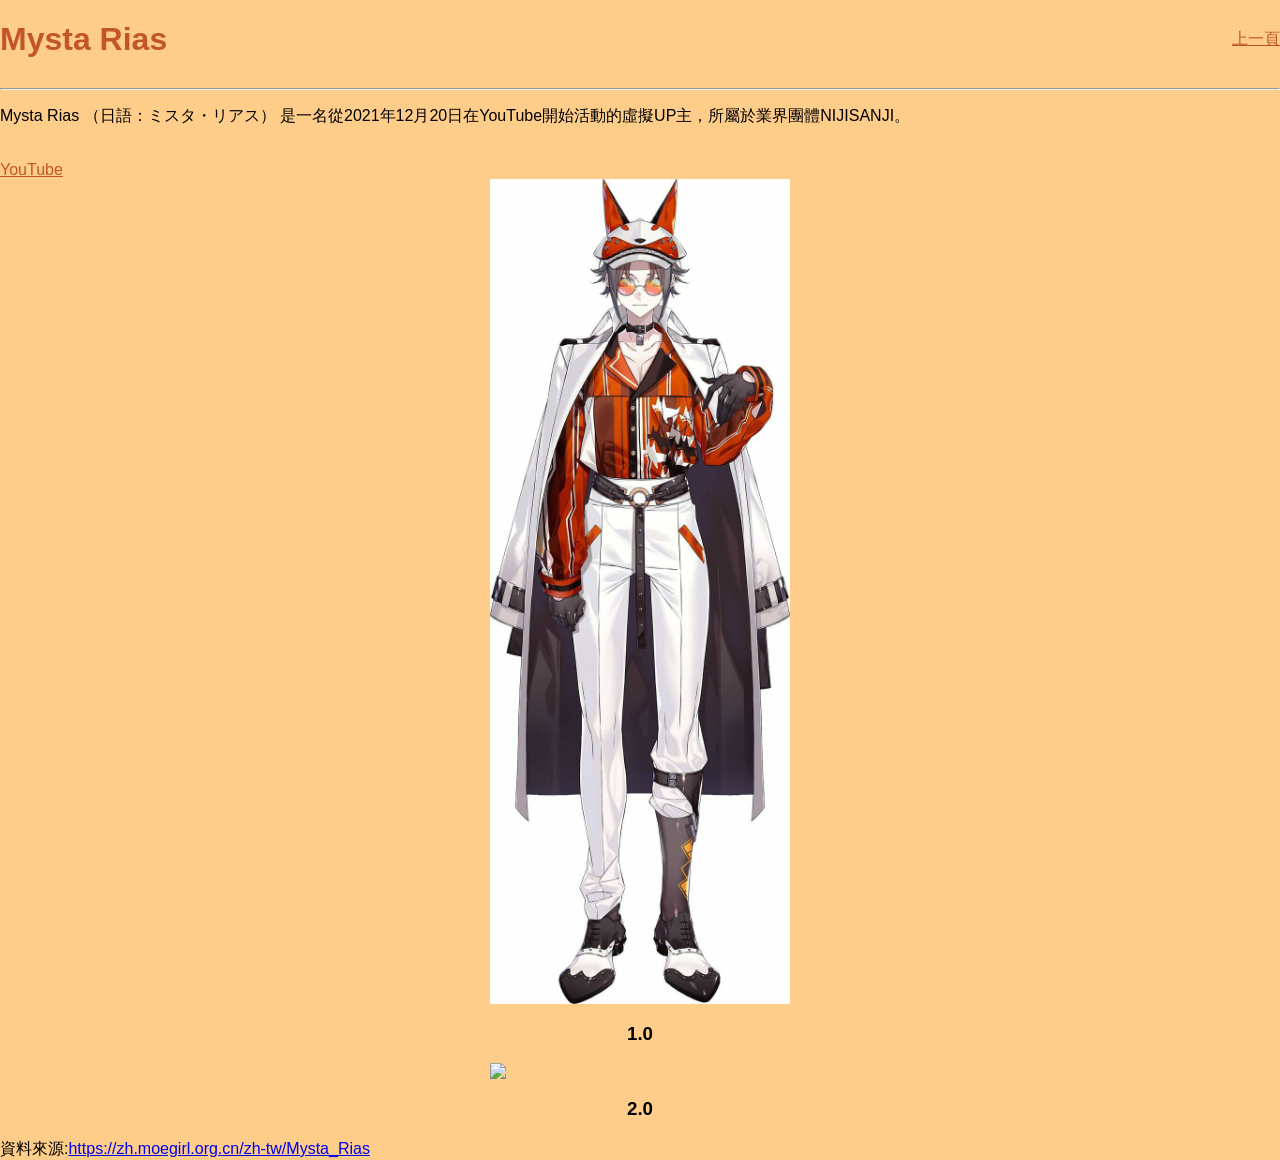
==== vtubers/mysta.html @ 61da8ee9 "first commit" ====
<!DOCTYPE html>
<html lang="en">

<head>
    <meta charset="UTF-8">
    <meta http-equiv="X-UA-Compatible" content="IE=edge">
    <meta name="viewport" content="width=device-width, initial-scale=1.0">
    <title>mysta rias</title>
    <style>
        body {
            font-family: Arial, sans-serif;
            margin: 0;
            padding: 0;
            background-color: rgb(255, 205, 138);
        }

        .container {
            display: flex;
            justify-content: center;
        }

        img {
            width: 300px;
        }

        content {
            background-color: #000;
            display: flex;
            flex-wrap: wrap;
            justify-content: right;
            padding: full;
        }

        .word {
            text-align: center;
        }

        @media screen and (max-width: 600px) {
            body {
                background-color: rgb(0, 0, 0);
            }

            img {
                width: 200px;
                height: auto;
            }

            content {
                background-color: #ffffff;
                display: flex;
                flex-wrap: wrap;
                justify-content: right;
                padding: full;
            }
        }
    </style>
</head>

<body>
    <div style="display: flex; justify-content: space-between; align-items: center;">
        <h1 style="color:#C3552B ;">Mysta Rias</h1>
        <a href="../last.html" style="color: #C3552B;">上一頁</a>
    </div>

    <hr>
    <p>Mysta Rias （日語：ミスタ・リアス） 是一名從2021年12月20日在YouTube開始活動的虛擬UP主，所屬於業界團體NIJISANJI。</p><br>
    <a href="https://www.youtube.com/@MystaRias" style="color: #C3552B;">YouTube</a>
    <div class="container">
        <img src="../img/mysta1.0.jpg">
    </div>
    <div class="word">
        <h3>1.0</h3>
    </div>
    <div class="container">
        <img src="../img/Mysta2.0.jpg">
    </div>
    <div class="word">
        <h3>2.0</h3>
    </div>
    <footer>資料來源:<a href="https://zh.moegirl.org.cn/zh-tw/Mysta_Rias">https://zh.moegirl.org.cn/zh-tw/Mysta_Rias</a>
    </footer>
</body>

</html>
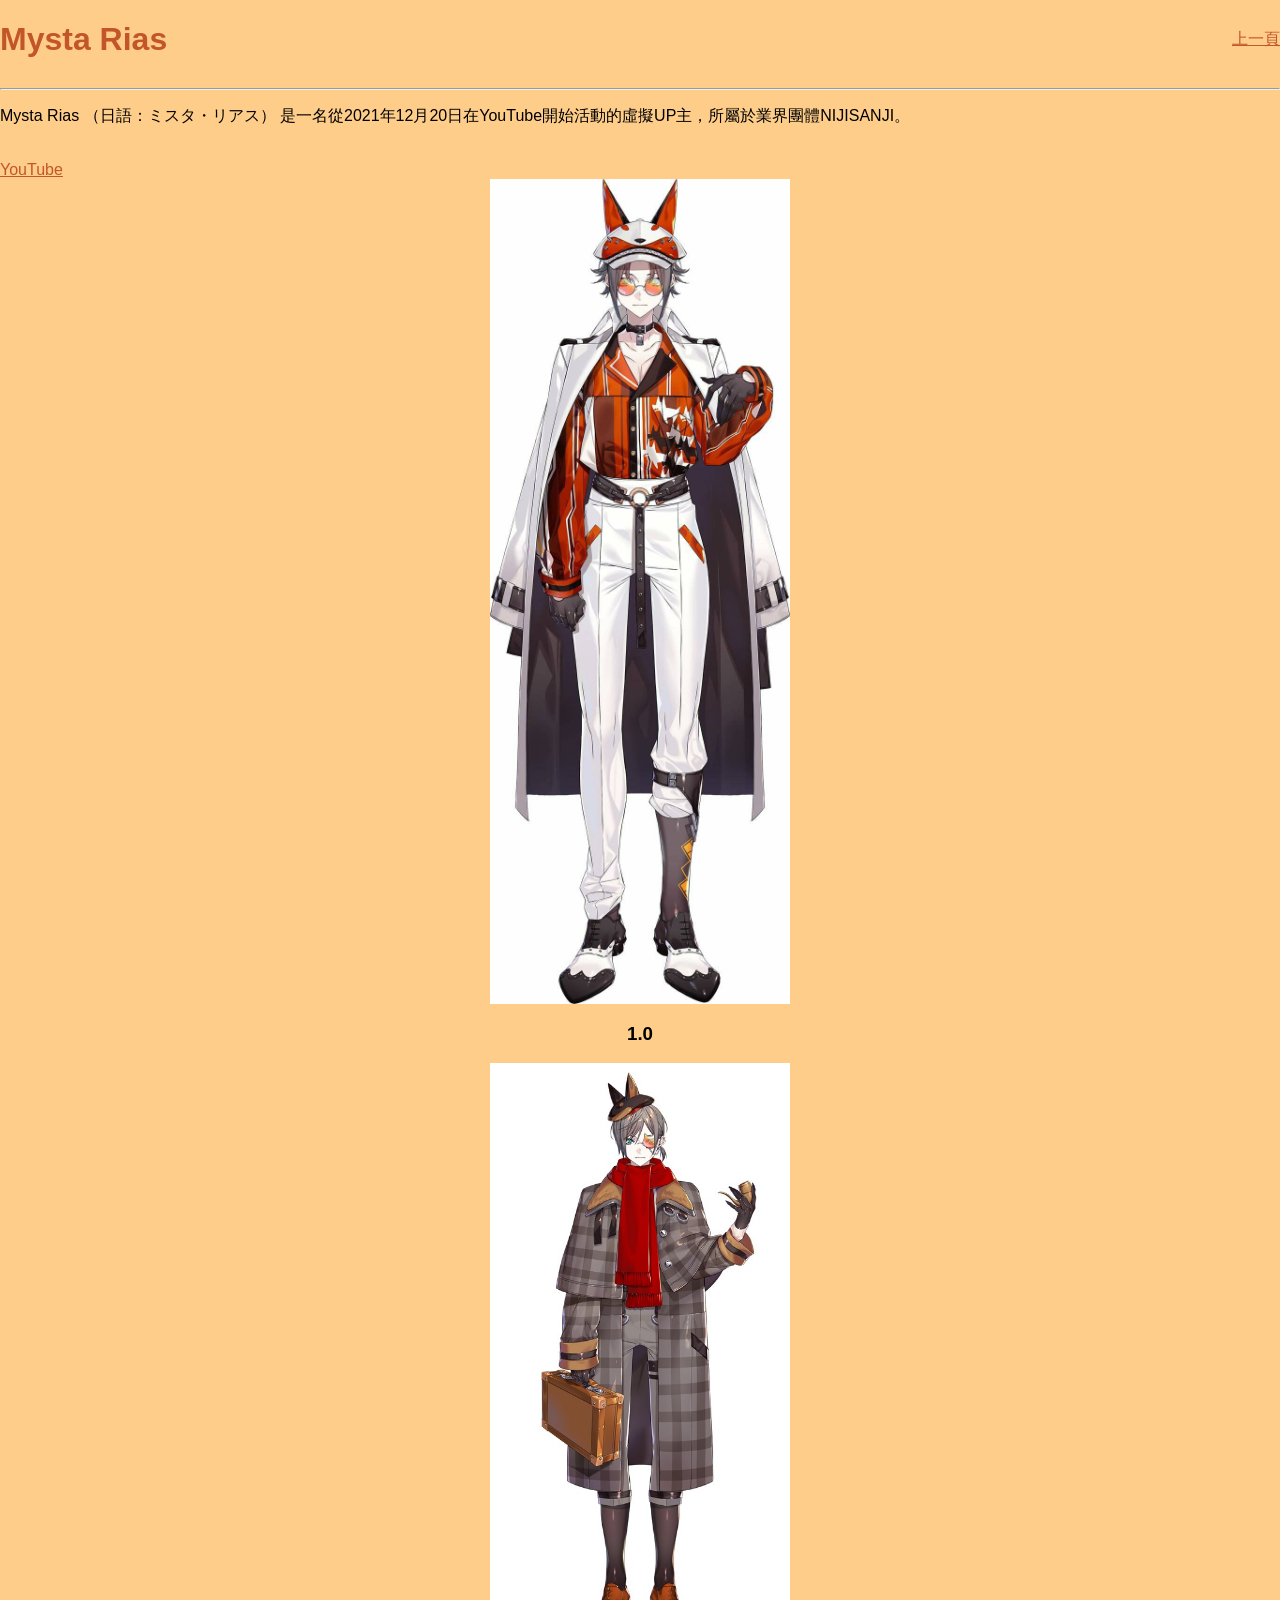
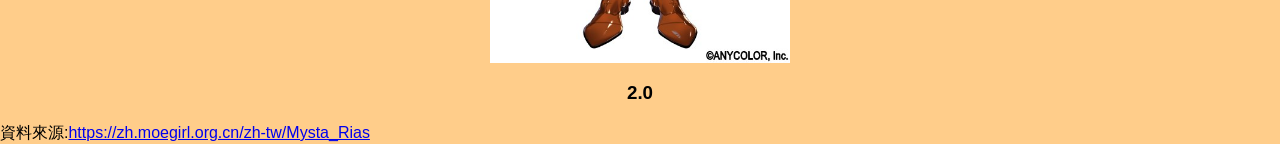
==== commit 56cde642: "img rename" ====
--- a/vtubers/mysta.html
+++ b/vtubers/mysta.html
@@ -72,7 +72,7 @@
         <h3>1.0</h3>
     </div>
     <div class="container">
-        <img src="../img/Mysta2.0.jpg">
+        <img src="../img/mysta2.0.jpg">
     </div>
     <div class="word">
         <h3>2.0</h3>
@@ -81,4 +81,4 @@
     </footer>
 </body>
 
-</html>+</html>
